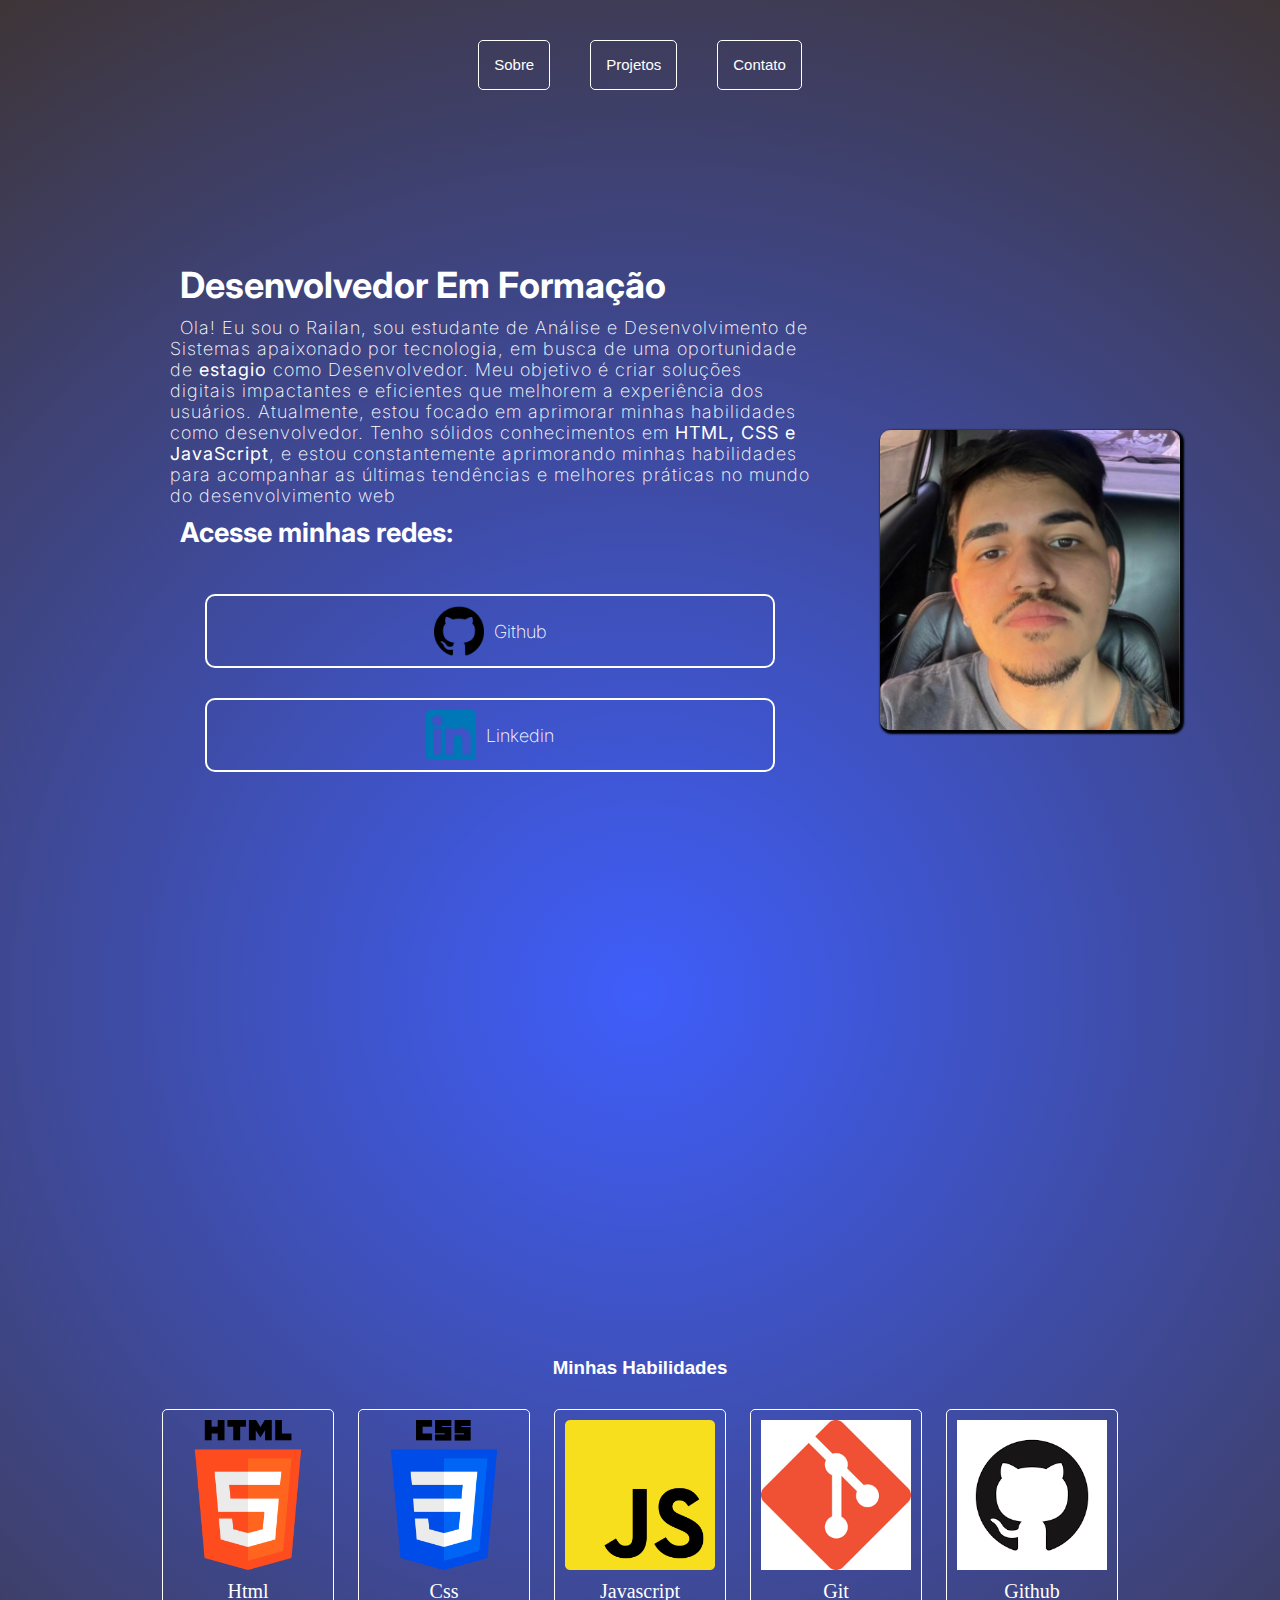
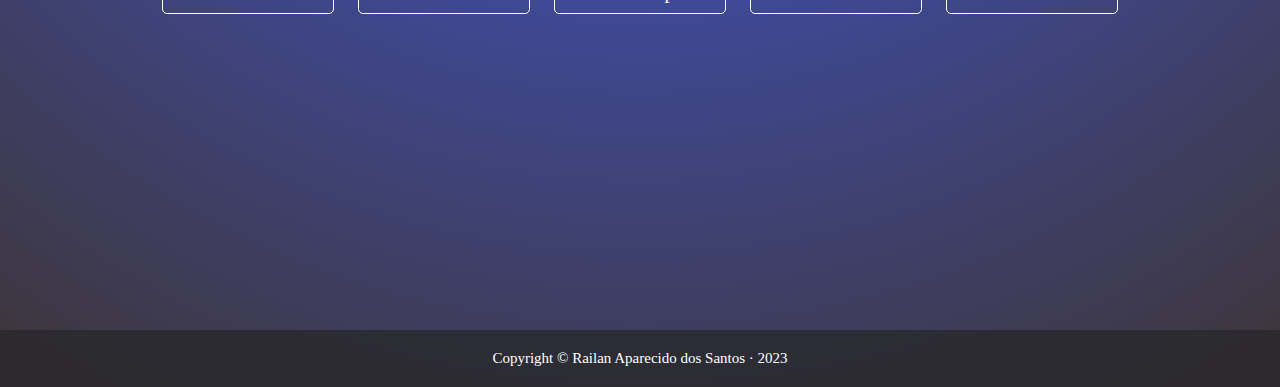
==== index.html @ cd231e4d "colocar o index de forma correta fora de pasta" ====
<!DOCTYPE html>
<html lang="pt-br">

<head>
    <meta charset="UTF-8">
    <meta name="viewport" content="width=device-width, initial-scale=1.0">
    <title>Meu portfolio</title>
    <link rel="stylesheet" href="style.css">
</head>

<body>

    <nav>
       <ul class="navegador">
        <li class="lista__navegador"><a class="link__navegador" href="#">Sobre</a></li>
        <li class="lista__navegador"><a class="link__navegador" href="/tela.projetos/index.html" target="_blank" rel="noopener">Projetos</a></li>
        <li class="lista__navegador"><a class="link__navegador" href="/tela.contato/contato.html" target="_blank"  rel="noopener">Contato</a></li>
       </ul>
    </nav>

    <header>

    </header>

    <main class="container">
        <div class="apresentacao">
            <h1 class="titulo__apresentacao">Desenvolvedor Em Formação</h1>
            <p class="paragrafo__apresentacao"> Ola! Eu sou o Railan, sou estudante de Análise e Desenvolvimento de Sistemas apaixonado por tecnologia, em busca de uma oportunidade de <strong>estagio</strong> como Desenvolvedor. Meu objetivo é criar soluções digitais impactantes e eficientes que melhorem a experiência dos usuários.
                Atualmente, estou focado em aprimorar minhas habilidades como desenvolvedor. Tenho sólidos conhecimentos em <strong>HTML, CSS e JavaScript</strong>, e estou constantemente aprimorando minhas habilidades para acompanhar as últimas tendências e melhores práticas no mundo do desenvolvimento web</p>

                <h2 class="titulo__secundario">Acesse minhas redes:</h2>
             
              <div class="container__links__apresentacao">  
                <a class="link__apresentacao" href="https://github.com/railandeveloper" target="_blank" ><img class="imagem__apresentacao" src="/imagens/github.png" alt="logo github">Github</a>

                <a class="link__apresentacao" href="https://www.linkedin.com/in/railan-aparecido-dos-santos-9713a7163/" target="_blank" ><img class="imagem__apresentacao" src="/imagens/Linkedin.png" alt="logo Linkedin">Linkedin</a>

                </div>
        </div>

            <img class="minha_imagem" src="/imagens/minha-foto.jpg" alt="minha foto">
    
    </main>
    
    <section class="apresentacao__secundaria">
                     
         <div class="container__links__tecnlogias">
                   
            <h3 class="titulo__tecnologias">Minhas Habilidades</h3>
               
            <a class="link__tecnologias" href="#"><img class="imagem__tecnologias" src="/imagens/html-logo.png" alt="logo html">Html</a>

            <a class="link__tecnologias" href="#"><img class="imagem__tecnologias" src="/imagens/css-logo.png" alt="logo css">Css</a>

            <a class="link__tecnologias" href="#"><img class="imagem__tecnologias" src="/imagens/javascript-logo.png" alt="logo Javascript">Javascript</a>

            <a class="link__tecnologias" href="#"><img class="imagem__tecnologias" src="/imagens/git.png" alt="logo git">Git</a>

            <a class="link__tecnologias" href="#"><img class="imagem__tecnologias" src="/imagens/Githublink.png" alt="logo github">Github</a>
         </div>
    </section>

    <footer class="rodape">
        <p class="paragrafo__rodape">Copyright ©
            Railan Aparecido dos Santos · 2023</p>
    </footer>
</body>

</html>
---- style.css ----
@import url('https://fonts.googleapis.com/css2?family=AR+One+Sans:wght@600&family=Inter:wght@400;900&family=Open+Sans:ital,wght@1,300;1,400&family=Oswald&family=Roboto:wght@100;400&display=swap');

:root {
  --cor-de-fundo:radial-gradient(circle, rgba(63,94,251,1) 0%, rgba(62,53,55,1) 100%);
  --font-principal: 'Inter', sans-serif;
  --font-secundaria:  Arial, Helvetica, sans-serif;
  --branco-principal: #FFFFFF;
  --cor-fundo-botoes:blueviolet;
}


*{
    margin: 0;
    padding: 0;
}

body{
    background:var(--cor-de-fundo);
}

.navegador{
    display: flex;
    justify-content: center;
    padding: 20px;
    list-style-type: none;
}

.lista__navegador{
    border: 1px solid white;
    padding: 15px;
    border-radius: 5px;
    margin:20px;
    cursor: pointer;
}

.lista__navegador:hover{
    background-color:var(--cor-fundo-botoes);
    transition: 0.2s;
}

.link__navegador{
    font-family:var(--font-secundaria);
    font-size: 15px;
    text-decoration: none;
    color:var(--branco-principal);
}

.container{
    max-width: 100%;
    height: 100vh;
    display: flex;
    align-items: center;
    justify-content: center;
}

.apresentacao{
  font-family: var(--font-principal);
  font-size: 18px;
  font-weight: 200;
  padding: 20px;
  margin: 50px;
  margin-bottom: 150px;
  border-radius: 10px;
  color:var(--branco-principal);
  width: 50%;
}

.titulo__apresentacao{
    font-family: 'Inter', sem serifa;
    padding: 10px;
}

.paragrafo__apresentacao{
    text-indent: 10px;
    letter-spacing: 1px;
}

.titulo__secundario{
    padding: 10px;
}

.container__links__apresentacao{
    display: flex;
    flex-direction: column;
    margin: 20px;
    text-align: center;
}

.link__apresentacao{
   display: flex;
   align-items: center;
   justify-content: center;
   margin: 15px;
   padding: 10px;
   border-radius: 10px;
   border: solid 2px;
   text-decoration: none;
   color: var(--branco-principal);
}

.link__apresentacao:hover{
    background-color:var(--cor-fundo-botoes);
    transition: 0.2s;
}

.imagem__apresentacao{
    width: 50px;
    margin-right: 10px;
}

.minha_imagem{
    width:300px;
    max-width: 300px;
    min-width: 50px;
    border-radius: 10px;
    box-shadow: 2px 2px 2px 2px;
}

.apresentacao__secundaria{
    display: flex;
    justify-content: center;
    align-items: center;
    height: 100vh;
    min-width: 100px;
}

.titulo__tecnologias{
    text-align: center;
    font-family: Arial, Helvetica, sans-serif;
    padding: 20px;
    color: var(--branco-principal);
}

.link__tecnologias {
    text-decoration: none;
    font-size: 20px;
    color:var(--branco-principal);
    display: inline-block;
    text-align: center;
    border: 1px solid #FFFFFF;
    border-radius: 5px;
    margin: 10px; 
    padding: 10px;
    text-decoration: none;
    flex-direction: column;
    max-width: 150px;
}

.link__tecnologias:hover {
   background-color:var(--cor-fundo-botoes);
   transition: 1s;
}

.imagem__tecnologias{
    width: 150px;
    margin-bottom: 5px;
}

.rodape{
    text-align: center;
    background-color: rgba(39,39,42,.75);
    color: white;
    padding: 20px;
}

.paragrafo__rodape{
    font-family: --font-secundaria;
    font-size: 15px;
}
  
@media(max-width: 1000px) {
    .navegador{
        display:flex;
    }

    .container{
      display: inline-block;
    }
  
    .apresentacao{
        width: 80%;
        margin: 10px;
    }

    .minha_imagem{
        width: 170px;
        margin-left: 100px;
    }

.apresentacao__secundaria{
    display: block;
    padding: 50px;
}

  .container__links__tecnlogias{
    display: flex;
    justify-content: center;
    align-items: center;
    flex-direction: column;
  }

  .rodape{
    position: fixed;
    bottom: 0;
    width: 100%;
  }
}
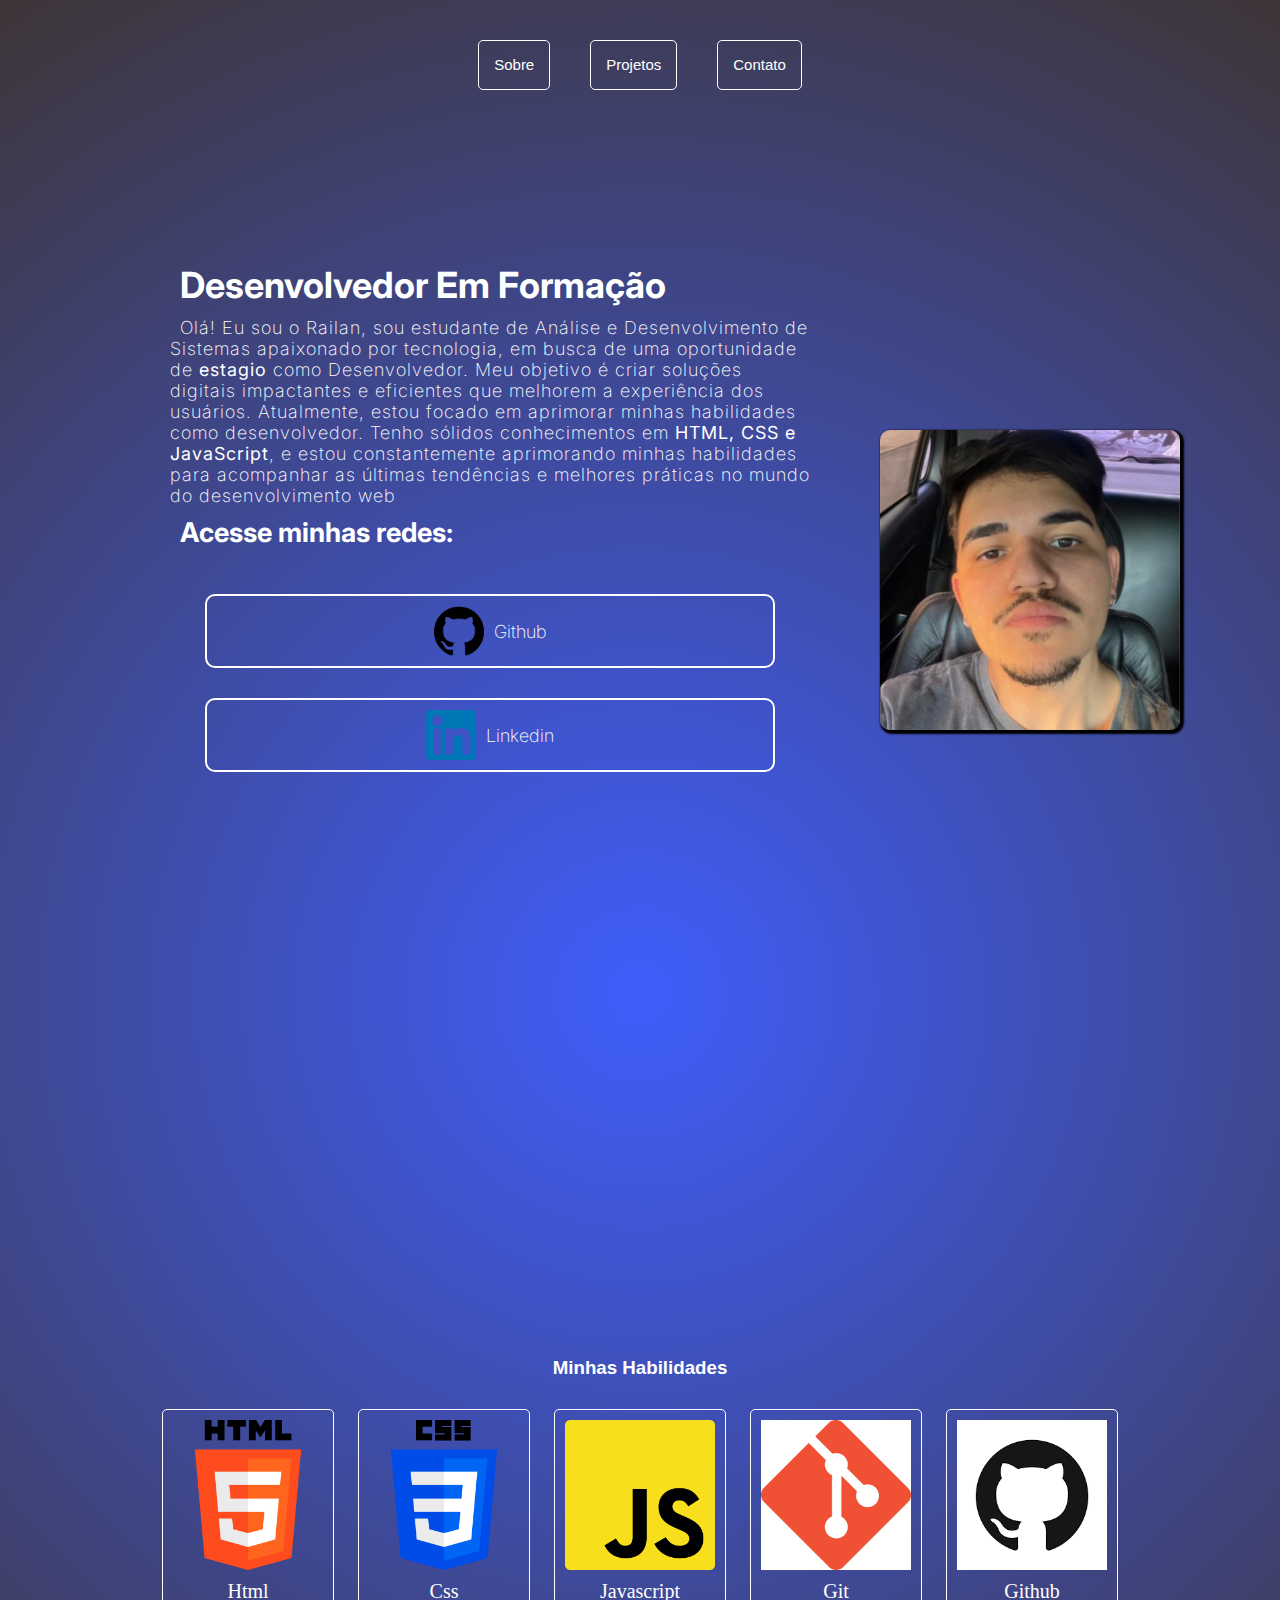
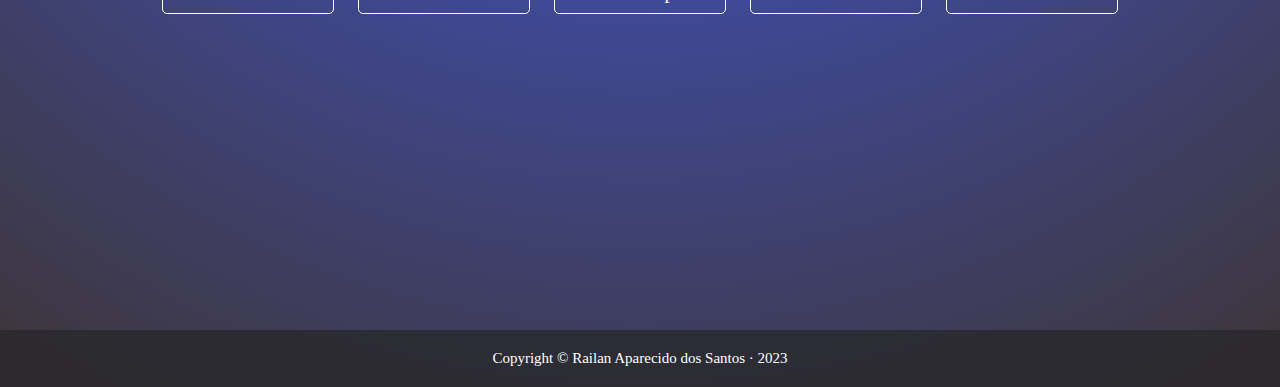
==== commit f1ad1627: "ascento no ola do html" ====
--- a/index.html
+++ b/index.html
@@ -25,7 +25,7 @@
     <main class="container">
         <div class="apresentacao">
             <h1 class="titulo__apresentacao">Desenvolvedor Em Formação</h1>
-            <p class="paragrafo__apresentacao"> Ola! Eu sou o Railan, sou estudante de Análise e Desenvolvimento de Sistemas apaixonado por tecnologia, em busca de uma oportunidade de <strong>estagio</strong> como Desenvolvedor. Meu objetivo é criar soluções digitais impactantes e eficientes que melhorem a experiência dos usuários.
+            <p class="paragrafo__apresentacao"> Olá! Eu sou o Railan, sou estudante de Análise e Desenvolvimento de Sistemas apaixonado por tecnologia, em busca de uma oportunidade de <strong>estagio</strong> como Desenvolvedor. Meu objetivo é criar soluções digitais impactantes e eficientes que melhorem a experiência dos usuários.
                 Atualmente, estou focado em aprimorar minhas habilidades como desenvolvedor. Tenho sólidos conhecimentos em <strong>HTML, CSS e JavaScript</strong>, e estou constantemente aprimorando minhas habilidades para acompanhar as últimas tendências e melhores práticas no mundo do desenvolvimento web</p>
 
                 <h2 class="titulo__secundario">Acesse minhas redes:</h2>
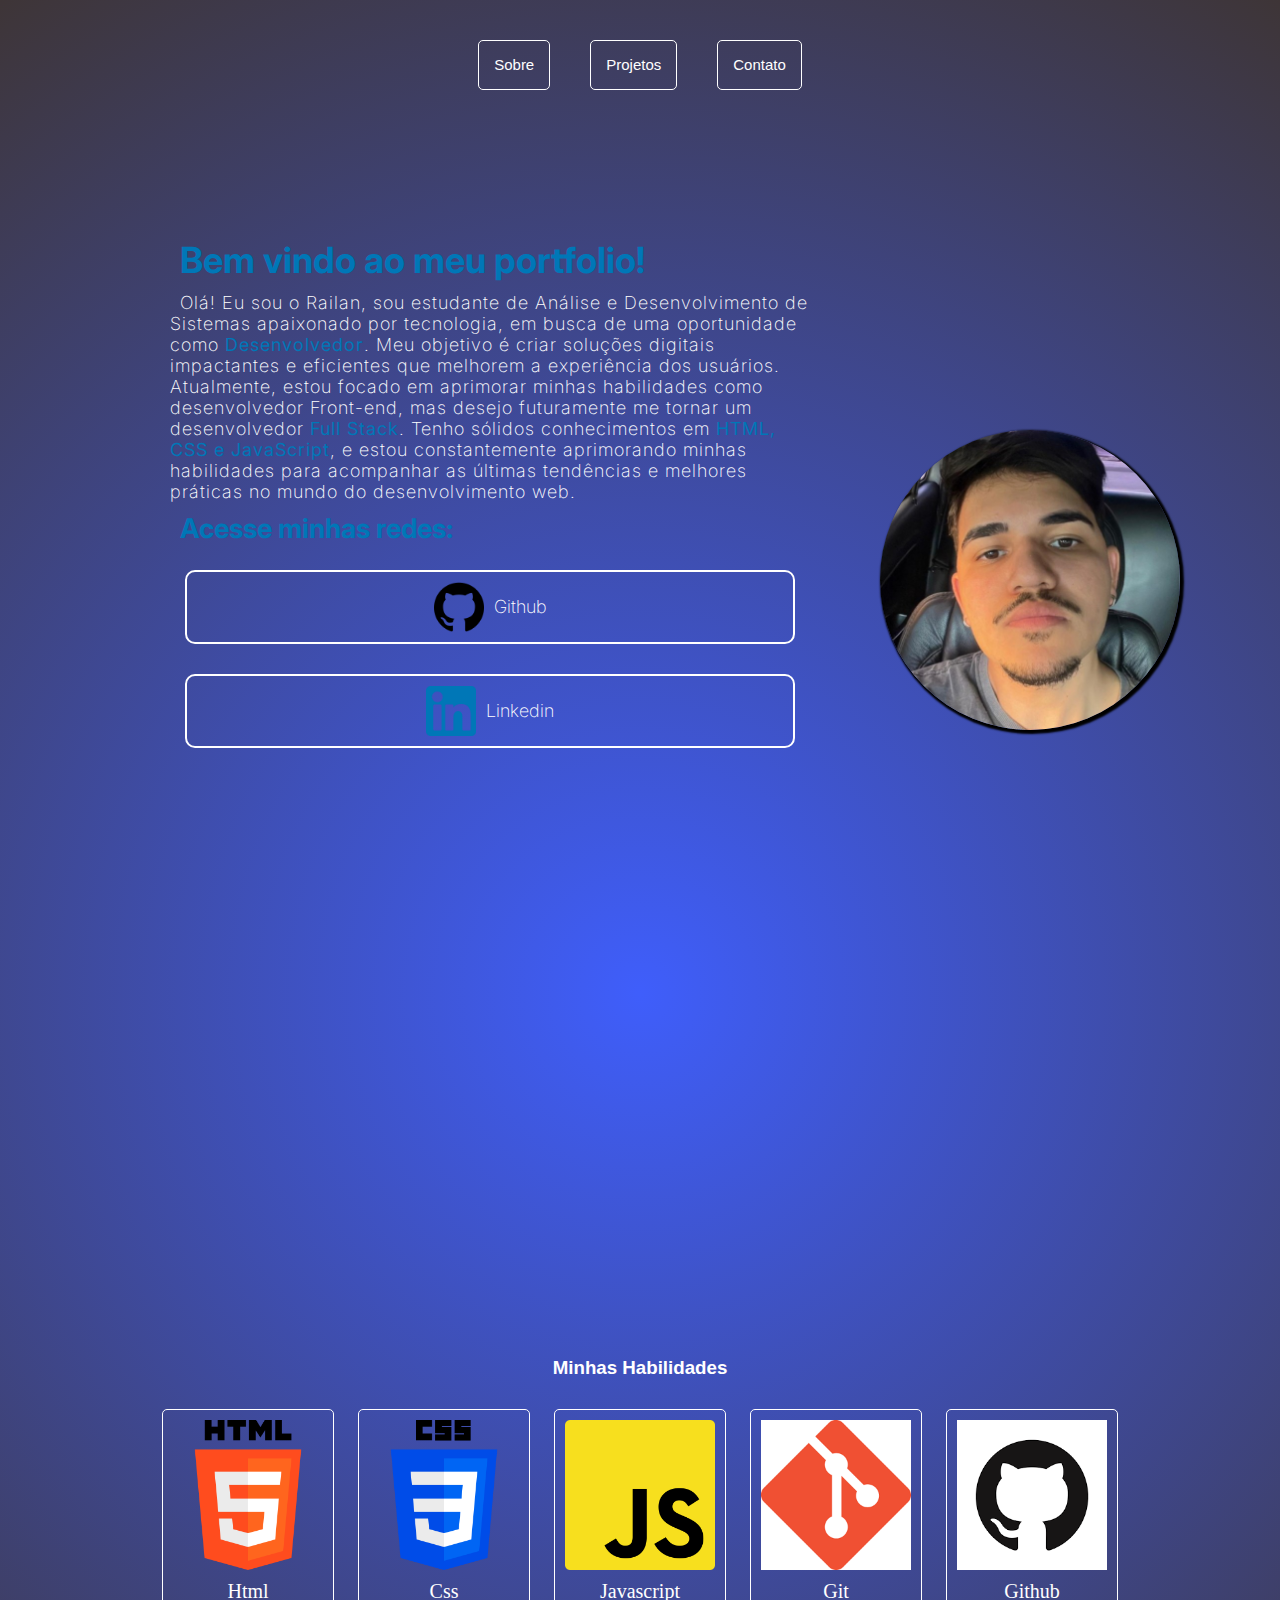
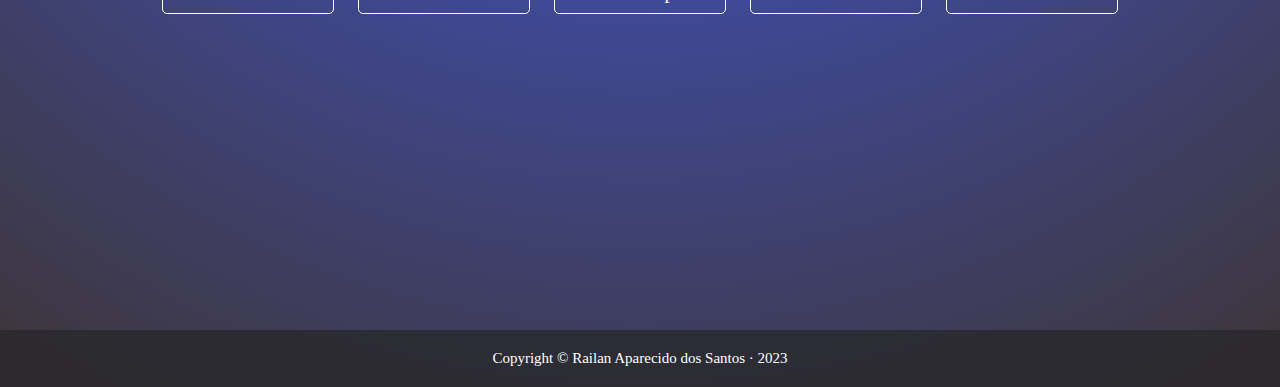
==== commit 112ebbf3: "alteracoes especificas" ====
--- a/index.html
+++ b/index.html
@@ -24,9 +24,9 @@
 
     <main class="container">
         <div class="apresentacao">
-            <h1 class="titulo__apresentacao">Desenvolvedor Em Formação</h1>
-            <p class="paragrafo__apresentacao"> Olá! Eu sou o Railan, sou estudante de Análise e Desenvolvimento de Sistemas apaixonado por tecnologia, em busca de uma oportunidade de <strong>estagio</strong> como Desenvolvedor. Meu objetivo é criar soluções digitais impactantes e eficientes que melhorem a experiência dos usuários.
-                Atualmente, estou focado em aprimorar minhas habilidades como desenvolvedor. Tenho sólidos conhecimentos em <strong>HTML, CSS e JavaScript</strong>, e estou constantemente aprimorando minhas habilidades para acompanhar as últimas tendências e melhores práticas no mundo do desenvolvimento web</p>
+            <h1 class="titulo__apresentacao">Bem vindo ao meu portfolio!</h1>
+            <p class="paragrafo__apresentacao"> Olá! Eu sou o Railan, sou estudante de Análise e Desenvolvimento de Sistemas apaixonado por tecnologia, em busca de uma oportunidade como <strong class="destaque">Desenvolvedor</strong>. Meu objetivo é criar soluções digitais impactantes e eficientes que melhorem a experiência dos usuários.
+                Atualmente, estou focado em aprimorar minhas habilidades como desenvolvedor Front-end, mas desejo futuramente me tornar um desenvolvedor <strong class="destaque">Full Stack</strong>. Tenho sólidos conhecimentos em <strong class="destaque">HTML, CSS e JavaScript</strong>, e estou constantemente aprimorando minhas habilidades para acompanhar as últimas tendências e melhores práticas no mundo do desenvolvimento web.</p>
 
                 <h2 class="titulo__secundario">Acesse minhas redes:</h2>
              
--- a/style.css
+++ b/style.css
@@ -6,6 +6,8 @@
   --font-secundaria:  Arial, Helvetica, sans-serif;
   --branco-principal: #FFFFFF;
   --cor-fundo-botoes:blueviolet;
+  --cor-texto-botoes:black;
+  --cor-destaques:#0077B7;
 }
 
 
@@ -68,6 +70,7 @@
 .titulo__apresentacao{
     font-family: 'Inter', sem serifa;
     padding: 10px;
+    color:var(--cor-destaques);
 }
 
 .paragrafo__apresentacao{
@@ -75,15 +78,20 @@
     letter-spacing: 1px;
 }
 
+.destaque{
+    color: var(--cor-destaques);
+}
+
 .titulo__secundario{
     padding: 10px;
+    color: var(--cor-destaques);
 }
 
 .container__links__apresentacao{
     display: flex;
     flex-direction: column;
-    margin: 20px;
-    text-align: center;
+    text-align: center;
+    margin-bottom: 70px;
 }
 
 .link__apresentacao{
@@ -112,7 +120,7 @@
     width:300px;
     max-width: 300px;
     min-width: 50px;
-    border-radius: 10px;
+    border-radius: 50%;
     box-shadow: 2px 2px 2px 2px;
 }
 
@@ -148,7 +156,7 @@
 
 .link__tecnologias:hover {
    background-color:var(--cor-fundo-botoes);
-   transition: 1s;
+   transition: 0.2;
 }
 
 .imagem__tecnologias{
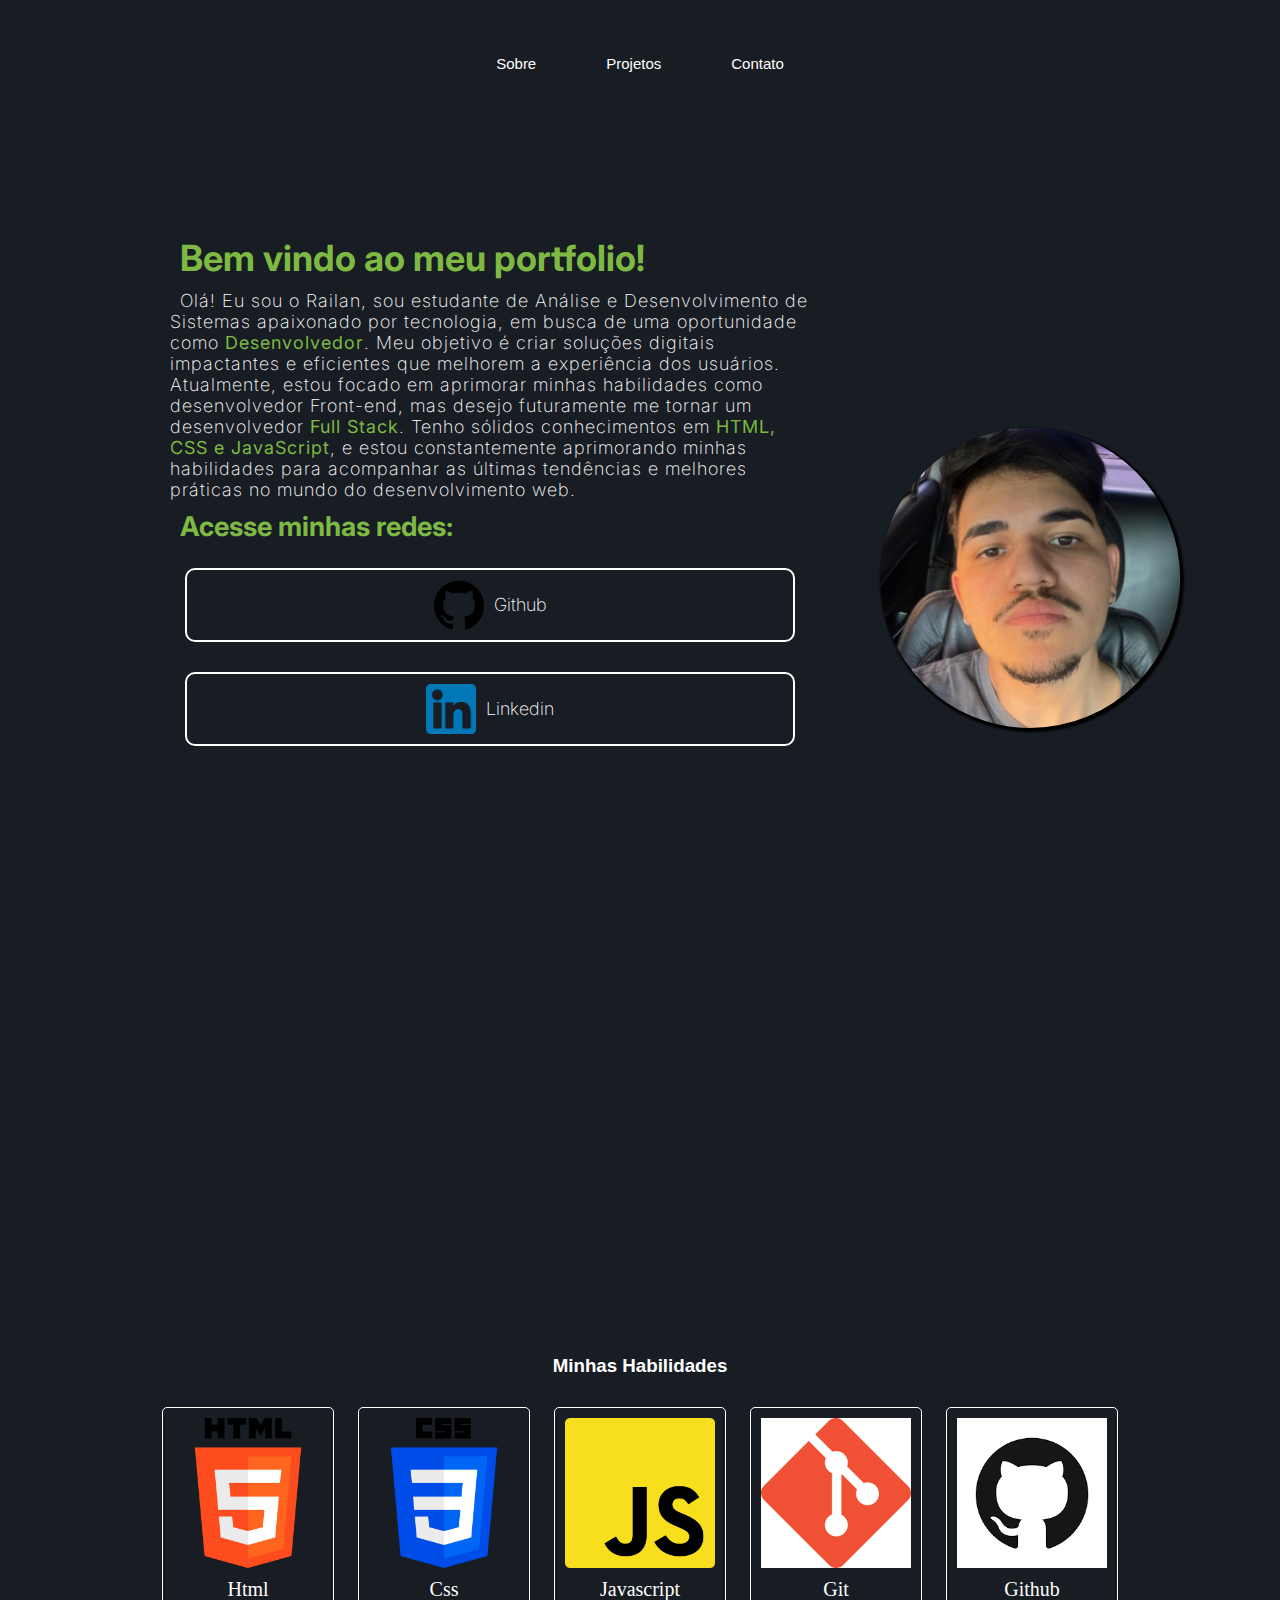
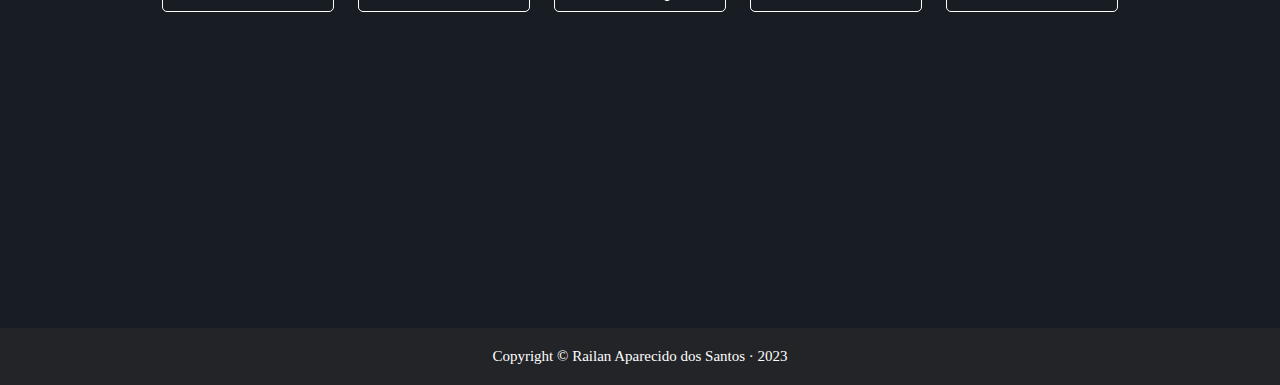
==== commit c0bd910f: "header de forma correta" ====
--- a/index.html
+++ b/index.html
@@ -10,6 +10,7 @@
 
 <body>
 
+    <header> 
     <nav>
        <ul class="navegador">
         <li class="lista__navegador"><a class="link__navegador" href="#">Sobre</a></li>
@@ -17,9 +18,6 @@
         <li class="lista__navegador"><a class="link__navegador" href="/tela.contato/contato.html" target="_blank"  rel="noopener">Contato</a></li>
        </ul>
     </nav>
-
-    <header>
-
     </header>
 
     <main class="container">
--- a/style.css
+++ b/style.css
@@ -1,13 +1,17 @@
 @import url('https://fonts.googleapis.com/css2?family=AR+One+Sans:wght@600&family=Inter:wght@400;900&family=Open+Sans:ital,wght@1,300;1,400&family=Oswald&family=Roboto:wght@100;400&display=swap');
 
+@import url('https://fonts.googleapis.com/css2?family=AR+One+Sans:wght@600&family=Inter:wght@400;900&family=Lato&family=Montserrat:ital,wght@1,600&family=Open+Sans:ital,wght@1,300;1,400&family=Oswald&family=Roboto:wght@100;400&family=Ubuntu&display=swap');
+
 :root {
-  --cor-de-fundo:radial-gradient(circle, rgba(63,94,251,1) 0%, rgba(62,53,55,1) 100%);
+  --cor-de-fundo:#181C23;
   --font-principal: 'Inter', sans-serif;
   --font-secundaria:  Arial, Helvetica, sans-serif;
+  --font-terciaria:font-family: 'Ubuntu', sans-serif;
   --branco-principal: #FFFFFF;
-  --cor-fundo-botoes:blueviolet;
+  --cor-fundo-botoes:#A6F750B7;
   --cor-texto-botoes:black;
-  --cor-destaques:#0077B7;
+  --cor-destaques:#A6F750B7;
+  
 }
 
 
@@ -28,7 +32,6 @@
 }
 
 .lista__navegador{
-    border: 1px solid white;
     padding: 15px;
     border-radius: 5px;
     margin:20px;
@@ -37,6 +40,7 @@
 
 .lista__navegador:hover{
     background-color:var(--cor-fundo-botoes);
+    color: black;
     transition: 0.2s;
 }
 
@@ -109,6 +113,7 @@
 .link__apresentacao:hover{
     background-color:var(--cor-fundo-botoes);
     transition: 0.2s;
+    color: black;
 }
 
 .imagem__apresentacao{
@@ -157,6 +162,7 @@
 .link__tecnologias:hover {
    background-color:var(--cor-fundo-botoes);
    transition: 0.2;
+   color: black;
 }
 
 .imagem__tecnologias{
